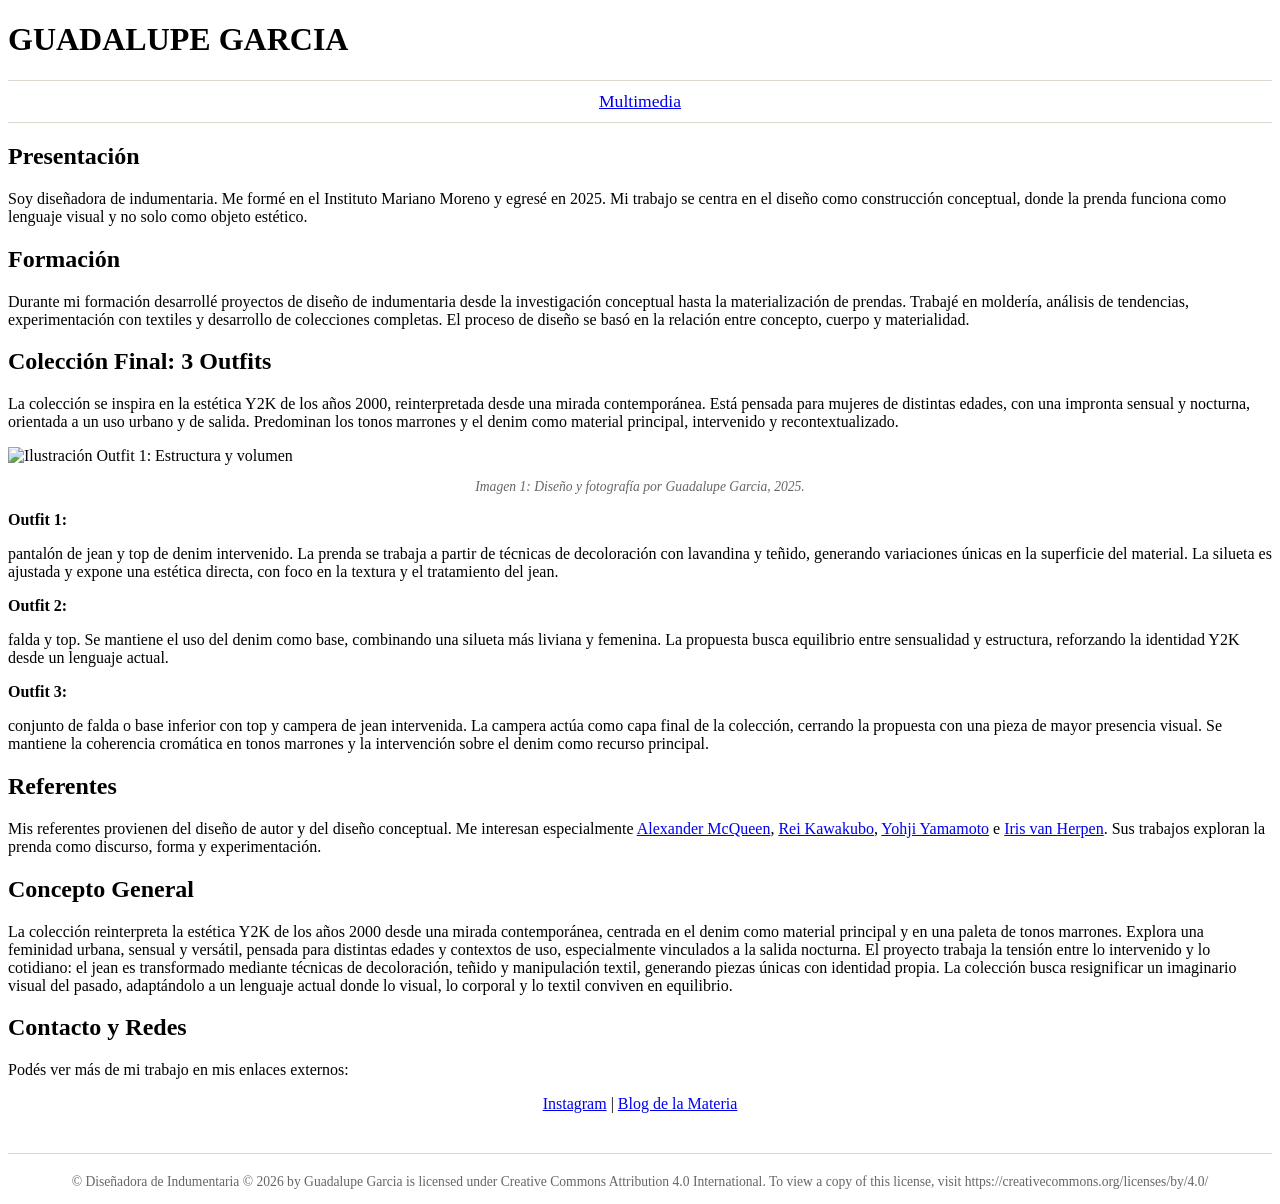
==== index.html @ 421ab8aa "index.html" ====
<!DOCTYPE html>
<html lang="es">
<head>
  <meta charset="UTF-8">
  <meta name="viewport" content="width=device-width, initial-scale=1.0">
  

  <title>Guadalupe Garcia | Portafolio de Indumentaria</title>
  
  
  <link rel="preconnect" href="https://fonts.googleapis.com">
  <link rel="preconnect" href="https://fonts.gstatic.com" crossorigin>
  <link href="https://fonts.googleapis.com/css2?family=Open+Sans:ital,wght@0,300..800;1,300..800&family=Playfair+Display:ital,wght@0,400..900;1,400..900&display=swap" rel="stylesheet">

  
  <link rel="stylesheet" href="style.css">
</head>
<body>


  <h1>GUADALUPE GARCIA</h1>


  <p style="text-align: center; font-size: 1.1rem; border-top: 1px solid #dcd6cd; border-bottom: 1px solid #dcd6cd; padding: 10px 0;">
    
    <a href="media.html">Multimedia</a>
  </p>


  <h2>Presentación</h2>

  <p>
    Soy diseñadora de indumentaria. Me formé en el Instituto Mariano Moreno y egresé en 2025. Mi trabajo se centra en el diseño como construcción conceptual, donde la prenda funciona como lenguaje visual y no solo como objeto estético.
  </p>

 
  <h2>Formación</h2>
 
  <p>
    Durante mi formación desarrollé proyectos de diseño de indumentaria desde la investigación conceptual hasta la materialización de prendas. Trabajé en moldería, análisis de tendencias, experimentación con textiles y desarrollo de colecciones completas. El proceso de diseño se basó en la relación entre concepto, cuerpo y materialidad.
  </p>


  <h2>Colección Final:   3 Outfits</h2>
  <p>
   La colección se inspira en la estética Y2K de los años 2000, reinterpretada desde una mirada contemporánea. Está pensada para mujeres de distintas edades, con una impronta sensual y nocturna, orientada a un uso urbano y de salida. Predominan los tonos marrones y el denim como material principal, intervenido y recontextualizado.
  </p>


  <img src="https://blogger.googleusercontent.com/img/a/AVvXsEgZxzqXLoGk0KN8qYfxZ6hEzMRTpIFxo64SAmdP31gsx9CgDBxUxb0RNSgKmXw7vGuyFRYiXLzaEG2xF7c5iLwWZ0XlWDYYriX4s5NxMCGpBp7OOXdLtleJs1d1YYB534-bVadGikly7WgyEEf2WnWPZ2GdD9VLVS5Q21xbAkdryAitfofKmPSaK0YXOzaY" alt="Ilustración Outfit 1: Estructura y volumen">
  <p style="font-size: 0.85rem; color: #666; text-align: center; font-style: italic;">
    Imagen 1: Diseño y fotografía por Guadalupe Garcia, 2025.
  </p>
    <p><strong>Outfit 1:</strong></p>
  <p>
   pantalón de jean y top de denim intervenido. La prenda se trabaja a partir de técnicas de decoloración con lavandina y teñido, generando variaciones únicas en la superficie del material. La silueta es ajustada y expone una estética directa, con foco en la textura y el tratamiento del jean.
  </p>


  <p><strong>Outfit 2: </strong></p>


  <p style="font-size: 0.85rem; color: #666; text-align: center; font-style: italic;">
  
  </p>
  <p>
   falda y top. Se mantiene el uso del denim como base, combinando una silueta más liviana y femenina. La propuesta busca equilibrio entre sensualidad y estructura, reforzando la identidad Y2K desde un lenguaje actual.
  </p>

 
  <p><strong>Outfit 3: </strong></p>
 
 
  <p style="font-size: 0.85rem; color: #666; text-align: center; font-style: italic;">
  
  </p>
  <p>
    conjunto de falda o base inferior con top y campera de jean intervenida. La campera actúa como capa final de la colección, cerrando la propuesta con una pieza de mayor presencia visual. Se mantiene la coherencia cromática en tonos marrones y la intervención sobre el denim como recurso principal.
  </p>

  
  <h2>Referentes</h2>
 
  <p>
    Mis referentes provienen del diseño de autor y del diseño conceptual. Me interesan especialmente 
    <a href="https://es.wikipedia.org/wiki/Alexander_McQueen" target="_blank" rel="noopener">Alexander McQueen</a>, 
    <a href="https://es.wikipedia.org/wiki/Rei_Kawakubo" target="_blank" rel="noopener">Rei Kawakubo</a>, 
    <a href="https://es.wikipedia.org/wiki/Yohji_Yamamoto" target="_blank" rel="noopener">Yohji Yamamoto</a> e 
    <a href="https://es.wikipedia.org/wiki/Iris_van_Herpen" target="_blank" rel="noopener">Iris van Herpen</a>. 
    Sus trabajos exploran la prenda como discurso, forma y experimentación.
  </p>



 
  <h2>Concepto General</h2>
 
  <p>
    La colección reinterpreta la estética Y2K de los años 2000 desde una mirada contemporánea, centrada en el denim como material principal y en una paleta de tonos marrones. Explora una feminidad urbana, sensual y versátil, pensada para distintas edades y contextos de uso, especialmente vinculados a la salida nocturna.

El proyecto trabaja la tensión entre lo intervenido y lo cotidiano: el jean es transformado mediante técnicas de decoloración, teñido y manipulación textil, generando piezas únicas con identidad propia. La colección busca resignificar un imaginario visual del pasado, adaptándolo a un lenguaje actual donde lo visual, lo corporal y lo textil conviven en equilibrio.
  </p>


  <h2>Contacto y Redes</h2>
  <p>Podés ver más de mi trabajo en mis enlaces externos:</p>
 
  <p style="text-align: center;">
    <a href="https://instagram.com/guadagarciaf" target="_blank" rel="noopener">Instagram</a> | 
    <a href="https://guadagarciaindumentaria.blogspot.com/2025/09/disenadora-de-moda.html" target="_blank" rel="noopener">Blog de la Materia</a>
  </p>


  <p style="text-align: center; font-size: 0.85rem; color: #666; border-top: 1px solid #dcd6cd; padding-top: 20px; margin-top: 40px;">
    &copy; 
    Diseñadora de Indumentaria  © 2026 by Guadalupe Garcia is licensed under Creative Commons Attribution 4.0 International. To view a copy of this license, visit https://creativecommons.org/licenses/by/4.0/



</body>
</html>
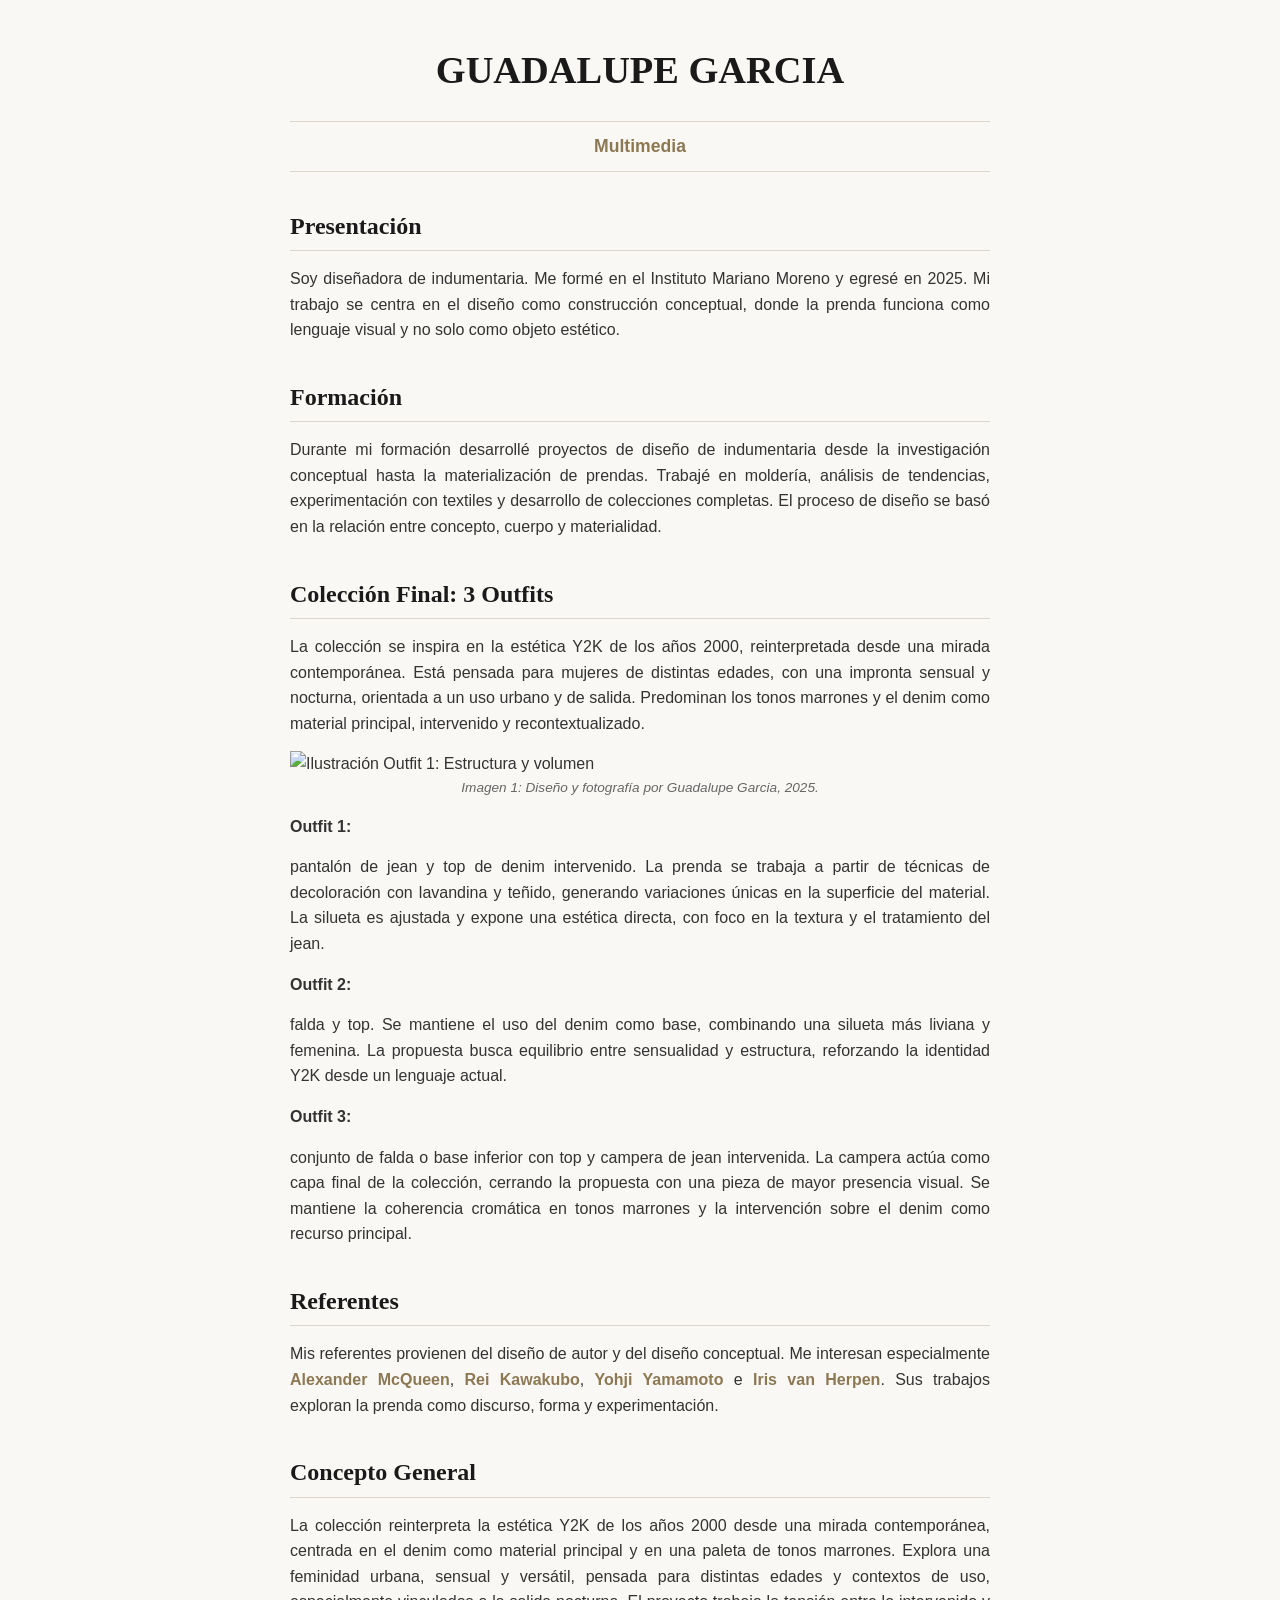
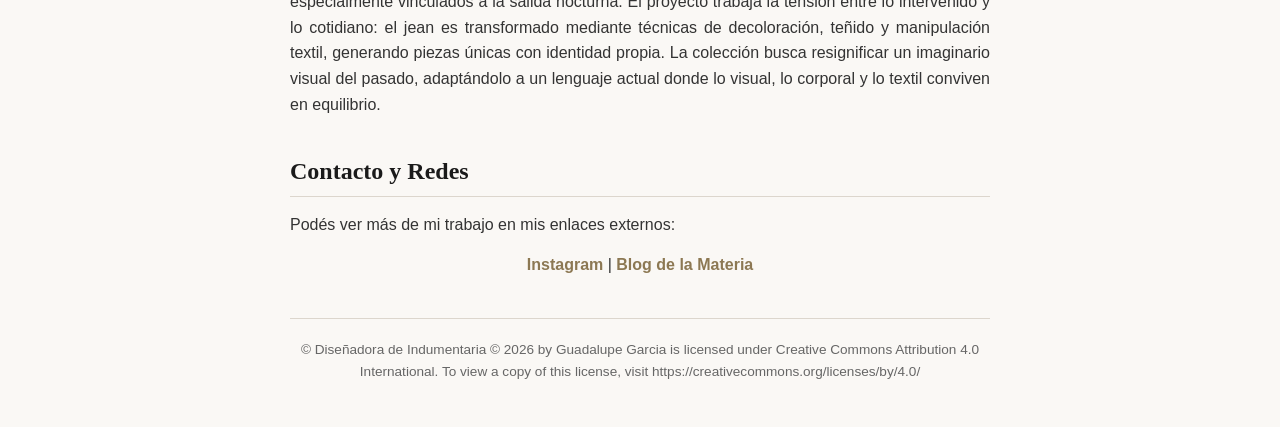
==== commit 5d815db5: "Update index.html" ====
--- a/index.html
+++ b/index.html
@@ -47,7 +47,7 @@
   </p>
 
 
-  <img src="https://blogger.googleusercontent.com/img/a/AVvXsEgZxzqXLoGk0KN8qYfxZ6hEzMRTpIFxo64SAmdP31gsx9CgDBxUxb0RNSgKmXw7vGuyFRYiXLzaEG2xF7c5iLwWZ0XlWDYYriX4s5NxMCGpBp7OOXdLtleJs1d1YYB534-bVadGikly7WgyEEf2WnWPZ2GdD9VLVS5Q21xbAkdryAitfofKmPSaK0YXOzaY" alt="Ilustración Outfit 1: Estructura y volumen">
+  <img src="https://blogger.googleusercontent.com/img/a/AVvXsEgZxzqXLoGk0KN8qYfxZ6hEzMRTpIFxo64SAmdP31gsx9CgDBxUxb0RNSgKmXw7vGuyFRYiXLzaEG2xF7c5iLwWZ0XlWDYYriX4s5NxMCGpBp7OOXdLtleJs1d1YYB534-bVadGikly7WgyEEf2WnWPZ2GdD9VLVS5Q21xbAkdryAitfofKmPSaK0YXOzaY" alt="Ilustración Outfit 1: Estructura y volumen" width="300">
   <p style="font-size: 0.85rem; color: #666; text-align: center; font-style: italic;">
     Imagen 1: Diseño y fotografía por Guadalupe Garcia, 2025.
   </p>
--- a/style.css
+++ b/style.css
@@ -0,0 +1,98 @@
+body {
+  background-color: #faf8f5;       
+  color: #333333;                 
+  font-family: 'Open Sans', Arial, sans-serif; 
+  font-size: 16px;
+  line-height: 1.6;
+  max-width: 700px;              
+  margin: 0 auto;                 
+  padding: 30px 15px;              
+}
+
+ 
+
+
+h1 {
+  font-family: 'Playfair Display', Georgia, serif; 
+  font-size: 2.4rem;
+  color: #1a1a1a;
+  text-align: center;             
+  margin-top: 10px;
+  margin-bottom: 20px;
+}
+
+
+ 
+
+h2 {
+  font-family: 'Playfair Display', Georgia, serif;
+  font-size: 1.5rem;
+  color: #1a1a1a;
+  border-bottom: 1px solid #dcd6cd; 
+  padding-bottom: 5px;
+  margin-top: 35px;
+  margin-bottom: 15px;
+}
+
+
+p {
+  margin-top: 0;
+  margin-bottom: 15px;
+  text-align: justify;            
+}
+
+
+a {
+  color: #8c7853;                  
+  text-decoration: none;           
+  font-weight: bold;
+}
+
+
+a:hover {
+  color: #5c4e36;
+  text-decoration: underline;      
+
+
+
+
+img {
+  width: 100%;                    
+  max-width: 100%;
+  height: auto;                   
+  display: block;
+  margin: 20px auto;               
+  border-radius: 4px;             
+
+
+
+
+iframe {
+  width: 100%;                    
+  height: 400px;                   
+  border: 0;                       
+  border-radius: 4px;
+  margin: 20px 0;
+  display: block;
+}
+
+
+ 
+
+@media (max-width: 600px) {
+  body {
+    padding: 15px;
+  }
+  
+  h1 {
+    font-size: 1.8rem;
+  }
+
+  h2 {
+    font-size: 1.3rem;
+  }
+
+  iframe {
+    height: 240px;               
+  }
+}
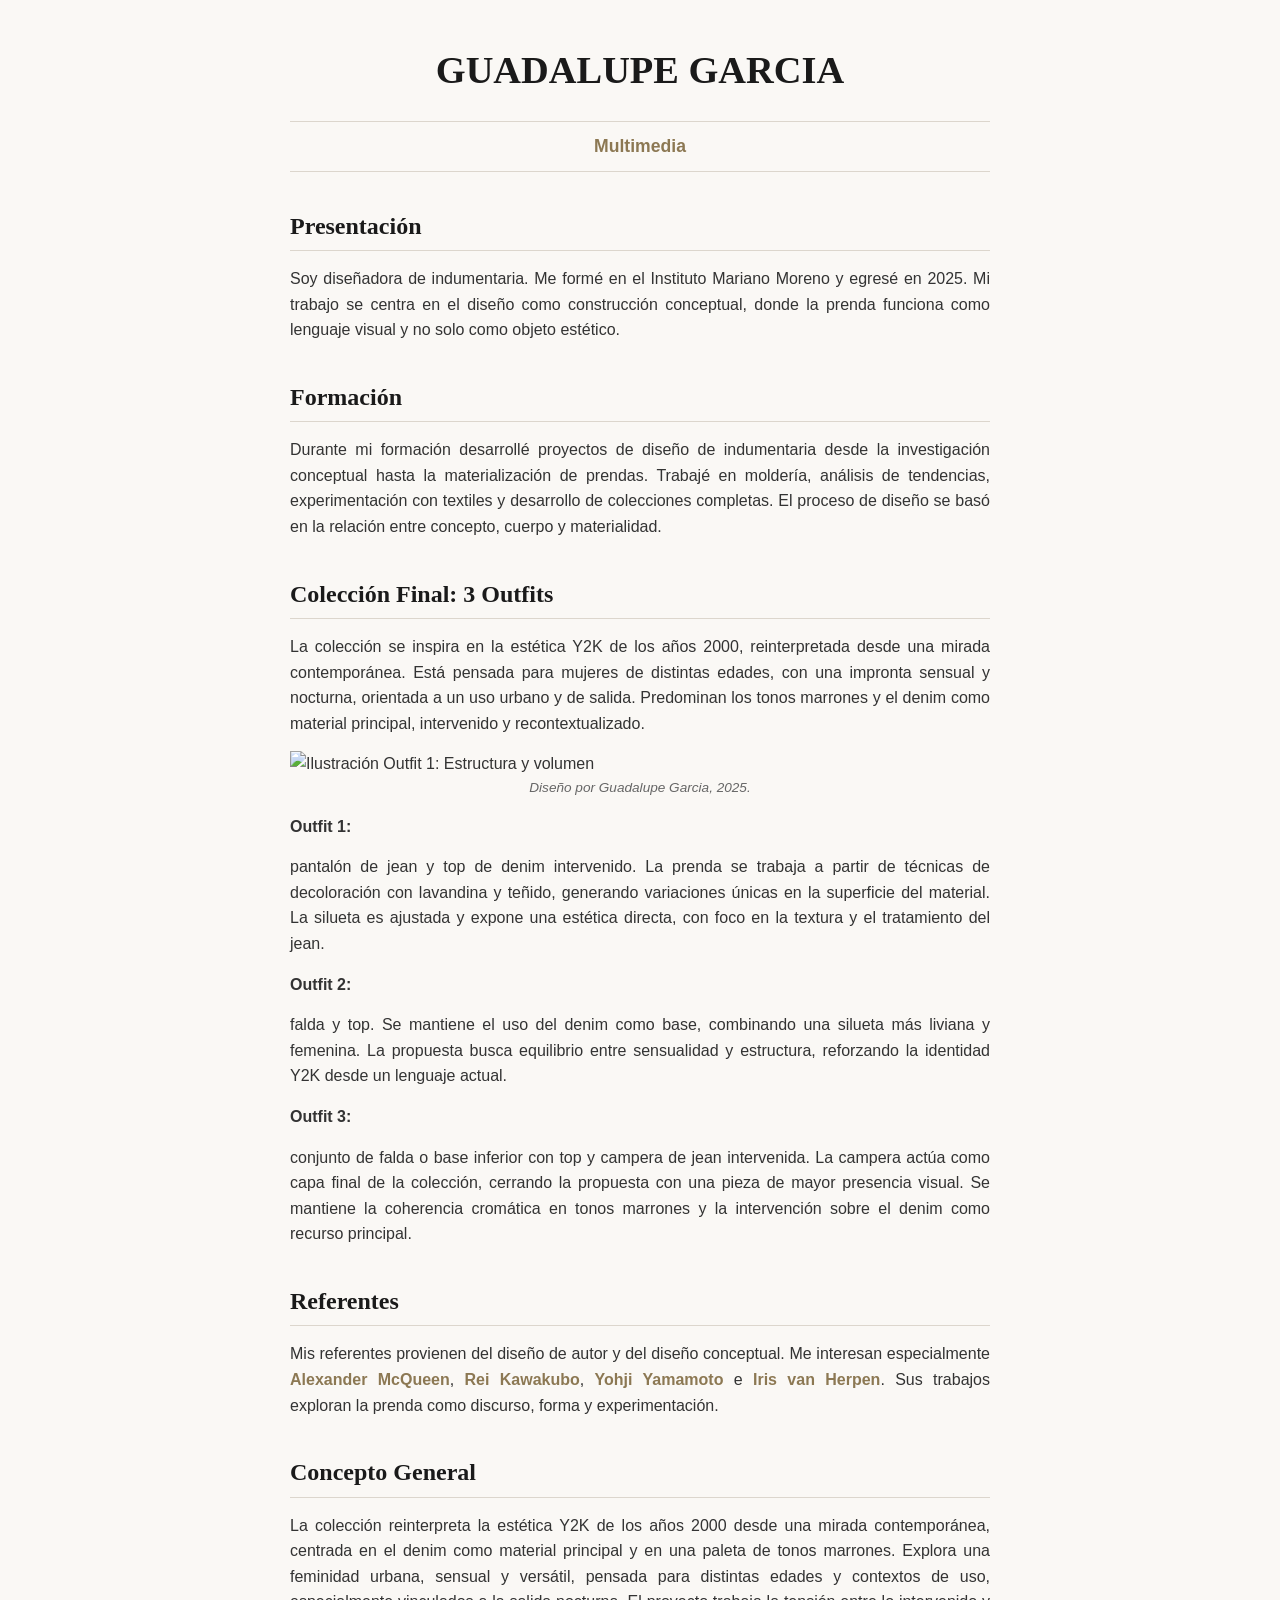
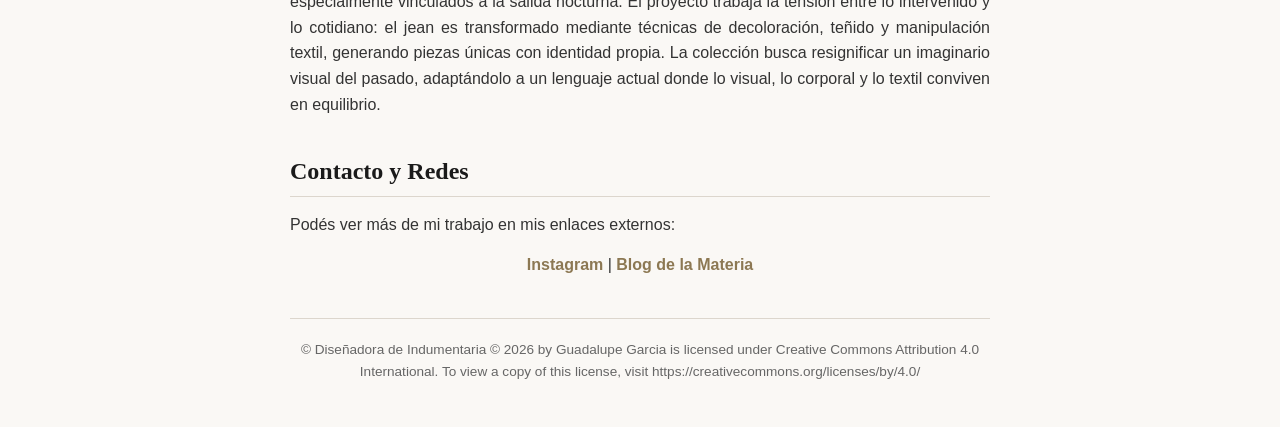
==== commit b496597f: "Update index.html" ====
--- a/index.html
+++ b/index.html
@@ -47,9 +47,9 @@
   </p>
 
 
-  <img src="https://blogger.googleusercontent.com/img/a/AVvXsEgZxzqXLoGk0KN8qYfxZ6hEzMRTpIFxo64SAmdP31gsx9CgDBxUxb0RNSgKmXw7vGuyFRYiXLzaEG2xF7c5iLwWZ0XlWDYYriX4s5NxMCGpBp7OOXdLtleJs1d1YYB534-bVadGikly7WgyEEf2WnWPZ2GdD9VLVS5Q21xbAkdryAitfofKmPSaK0YXOzaY" alt="Ilustración Outfit 1: Estructura y volumen" width="300">
+  <img src="https://blogger.googleusercontent.com/img/a/AVvXsEgZxzqXLoGk0KN8qYfxZ6hEzMRTpIFxo64SAmdP31gsx9CgDBxUxb0RNSgKmXw7vGuyFRYiXLzaEG2xF7c5iLwWZ0XlWDYYriX4s5NxMCGpBp7OOXdLtleJs1d1YYB534-bVadGikly7WgyEEf2WnWPZ2GdD9VLVS5Q21xbAkdryAitfofKmPSaK0YXOzaY" alt="Ilustración Outfit 1: Estructura y volumen" width="500">
   <p style="font-size: 0.85rem; color: #666; text-align: center; font-style: italic;">
-    Imagen 1: Diseño y fotografía por Guadalupe Garcia, 2025.
+    Diseño por Guadalupe Garcia, 2025.
   </p>
     <p><strong>Outfit 1:</strong></p>
   <p>
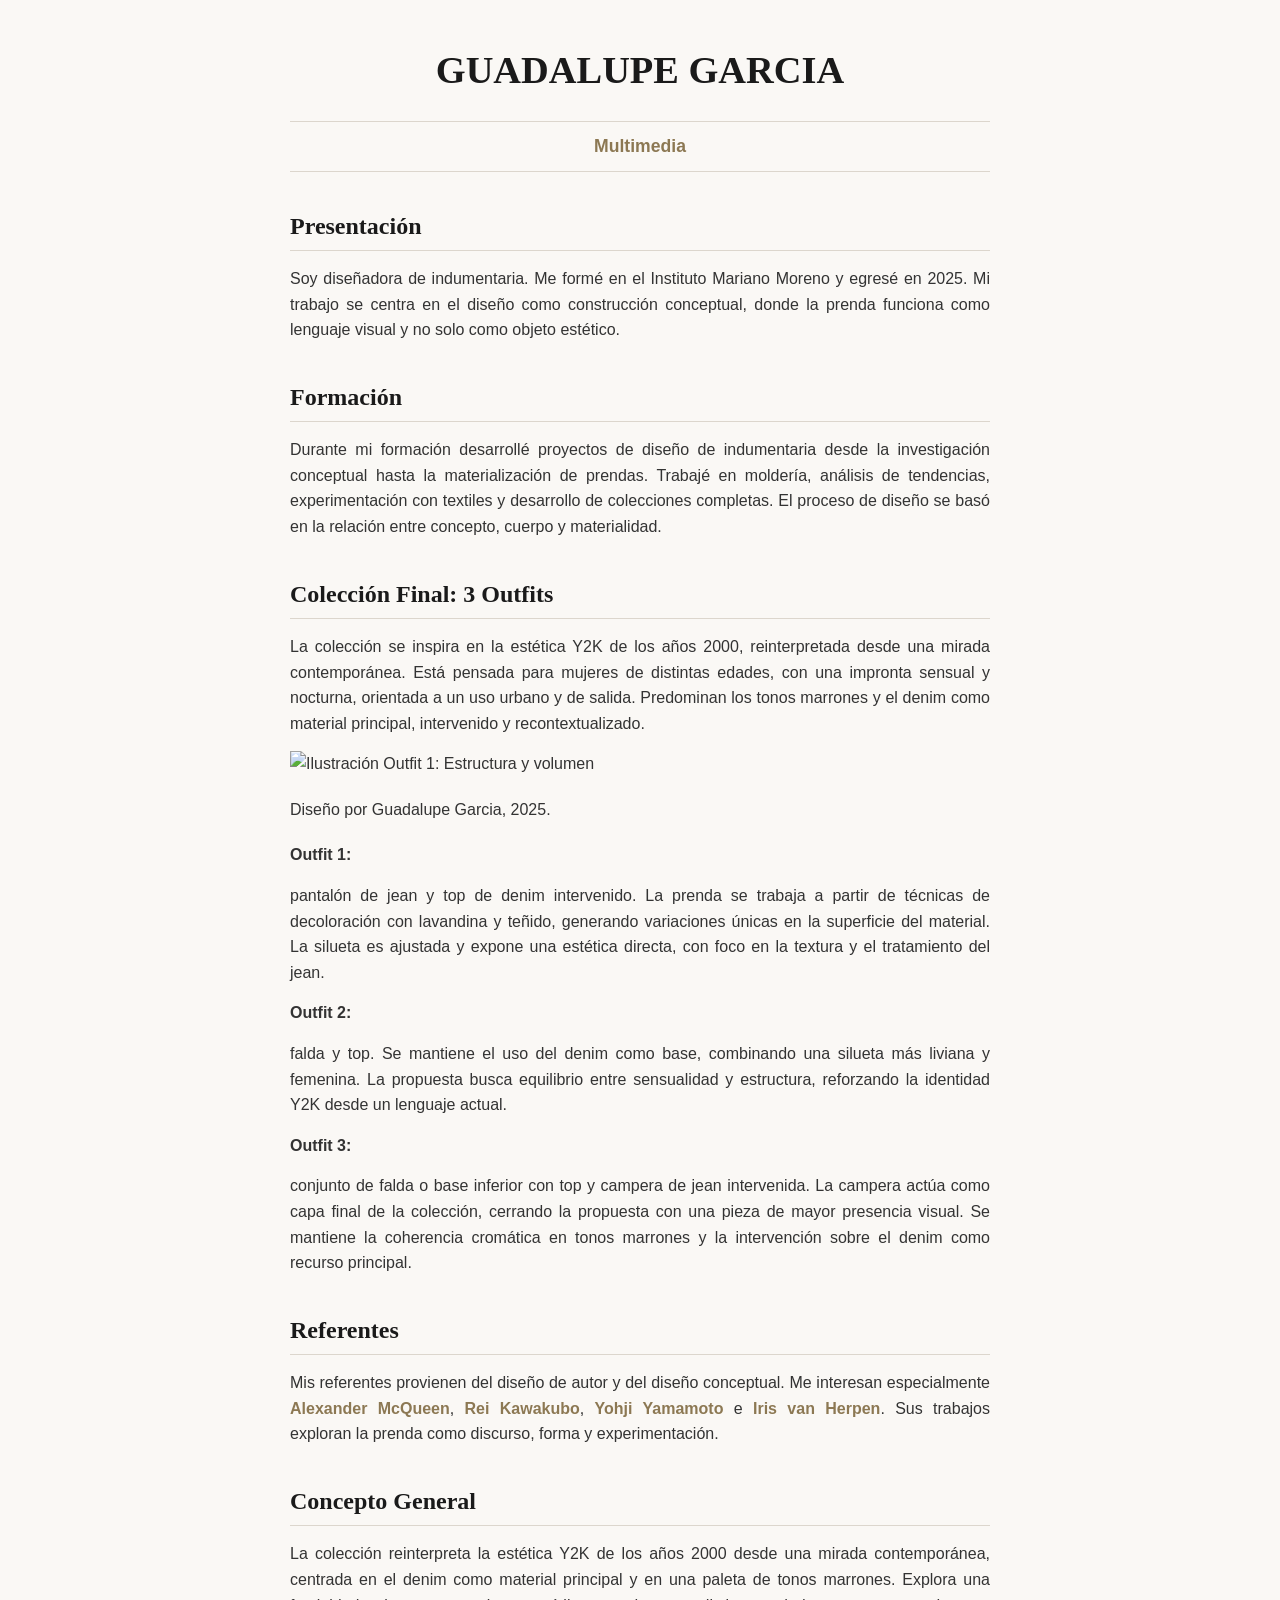
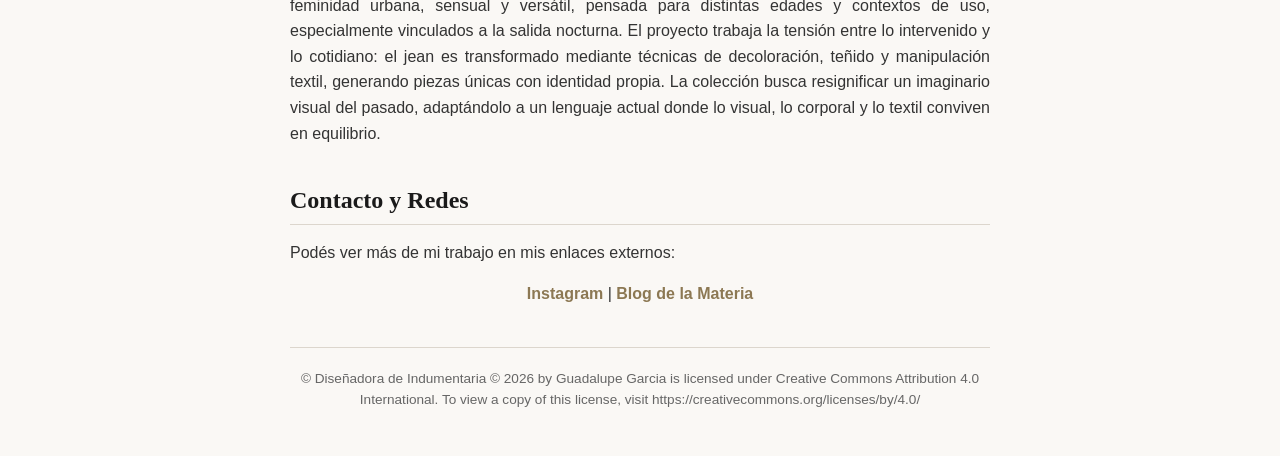
==== commit a3bacb71: "Update index.html" ====
--- a/index.html
+++ b/index.html
@@ -48,7 +48,7 @@
 
 
   <img src="https://blogger.googleusercontent.com/img/a/AVvXsEgZxzqXLoGk0KN8qYfxZ6hEzMRTpIFxo64SAmdP31gsx9CgDBxUxb0RNSgKmXw7vGuyFRYiXLzaEG2xF7c5iLwWZ0XlWDYYriX4s5NxMCGpBp7OOXdLtleJs1d1YYB534-bVadGikly7WgyEEf2WnWPZ2GdD9VLVS5Q21xbAkdryAitfofKmPSaK0YXOzaY" alt="Ilustración Outfit 1: Estructura y volumen" width="500">
-  <p style="font-size: 0.85rem; color: #666; text-align: center; font-style: italic;">
+  <p style="display: block; margin: 20px auto;">
     Diseño por Guadalupe Garcia, 2025.
   </p>
     <p><strong>Outfit 1:</strong></p>
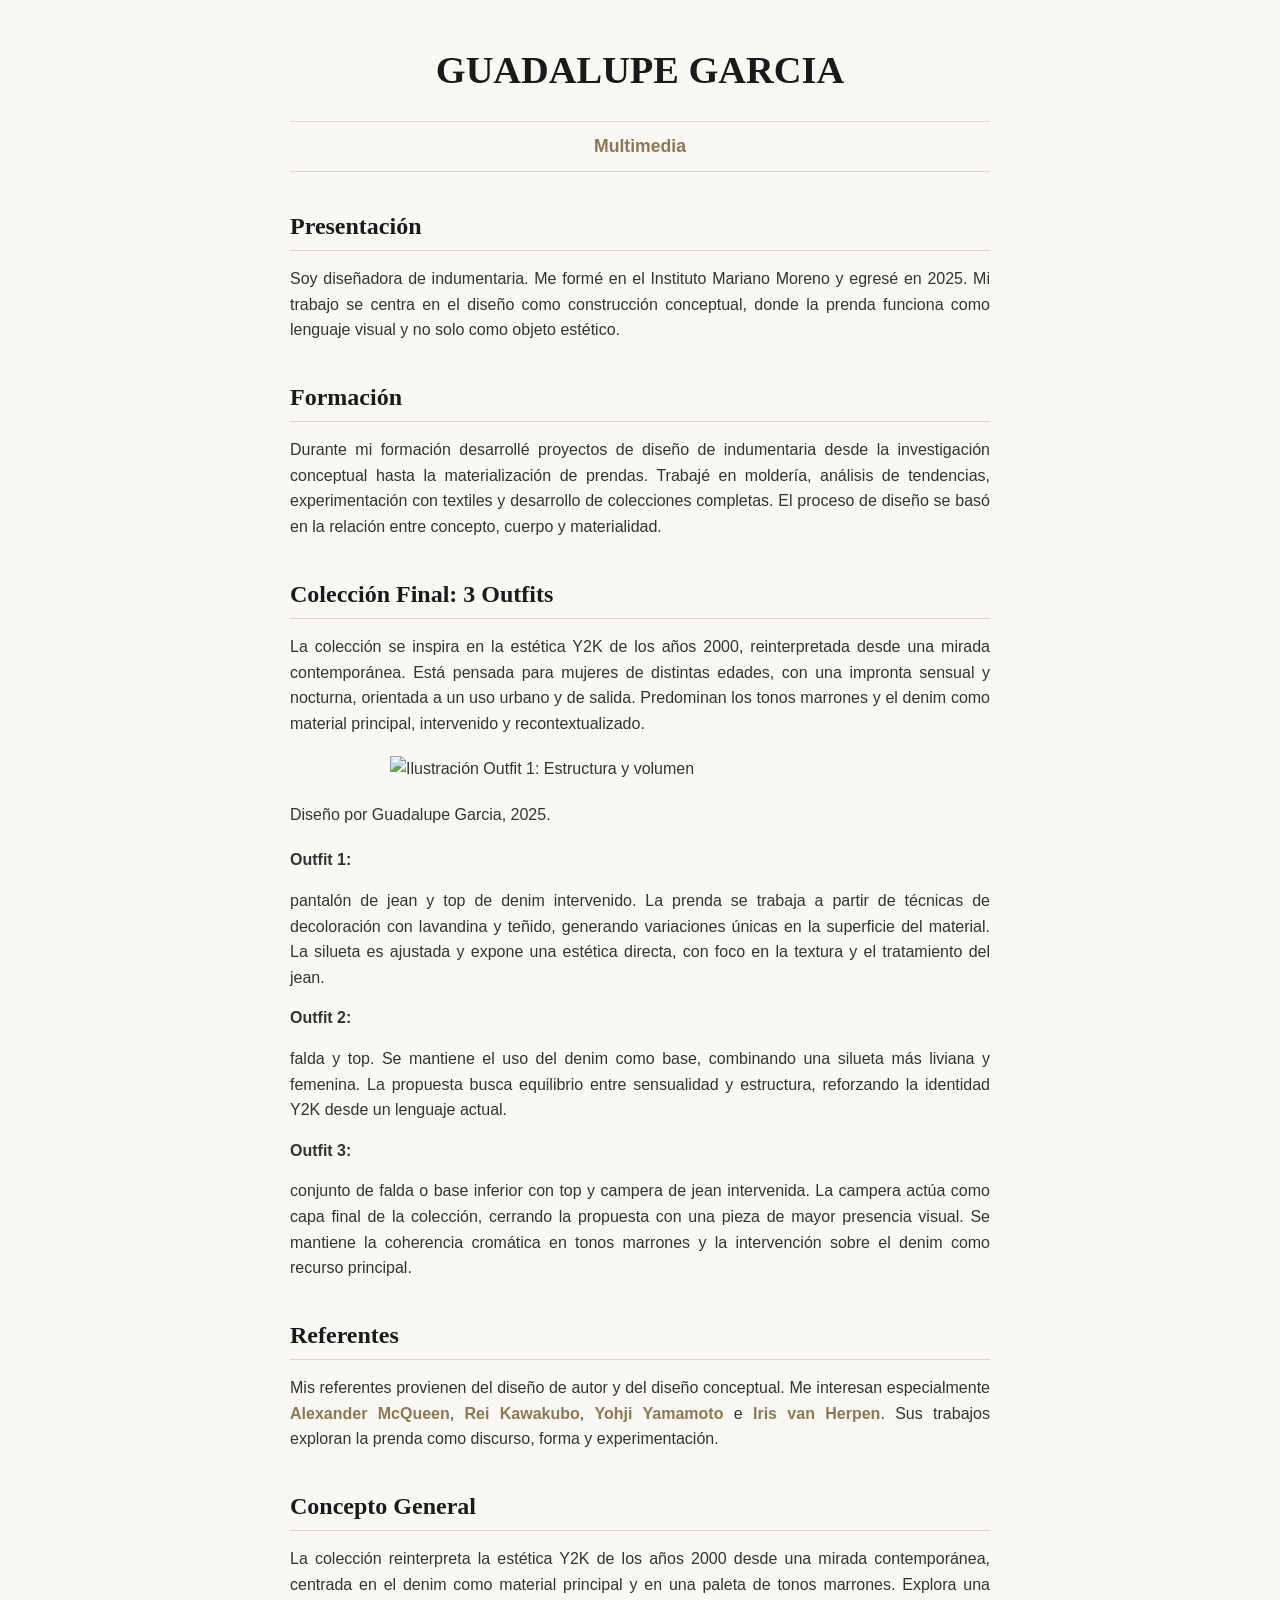
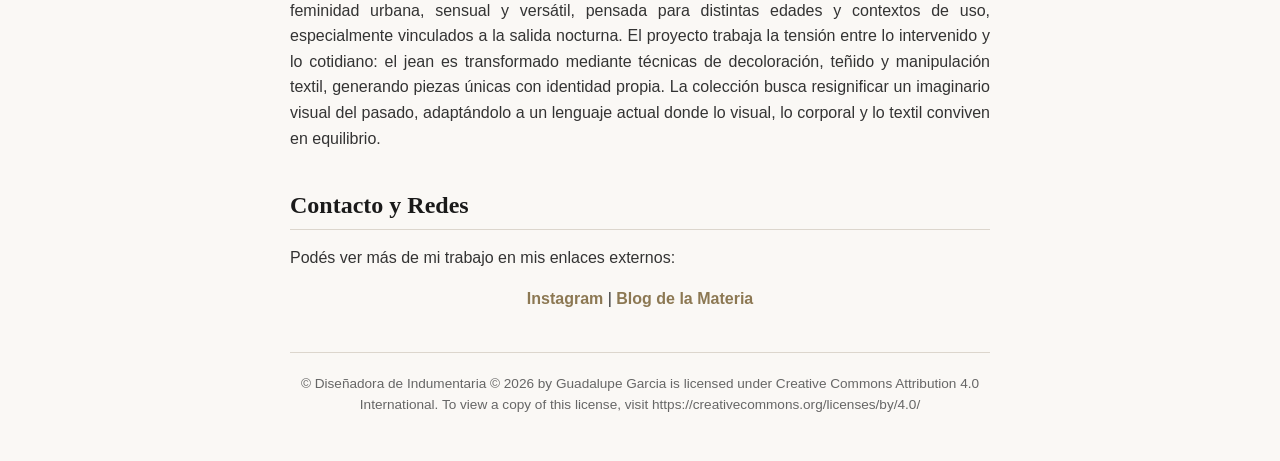
==== commit 17f66fc6: "Update index.html" ====
--- a/index.html
+++ b/index.html
@@ -47,7 +47,7 @@
   </p>
 
 
-  <img src="https://blogger.googleusercontent.com/img/a/AVvXsEgZxzqXLoGk0KN8qYfxZ6hEzMRTpIFxo64SAmdP31gsx9CgDBxUxb0RNSgKmXw7vGuyFRYiXLzaEG2xF7c5iLwWZ0XlWDYYriX4s5NxMCGpBp7OOXdLtleJs1d1YYB534-bVadGikly7WgyEEf2WnWPZ2GdD9VLVS5Q21xbAkdryAitfofKmPSaK0YXOzaY" alt="Ilustración Outfit 1: Estructura y volumen" width="500">
+  <img src="https://blogger.googleusercontent.com/img/a/AVvXsEgZxzqXLoGk0KN8qYfxZ6hEzMRTpIFxo64SAmdP31gsx9CgDBxUxb0RNSgKmXw7vGuyFRYiXLzaEG2xF7c5iLwWZ0XlWDYYriX4s5NxMCGpBp7OOXdLtleJs1d1YYB534-bVadGikly7WgyEEf2WnWPZ2GdD9VLVS5Q21xbAkdryAitfofKmPSaK0YXOzaY" alt="Ilustración Outfit 1: Estructura y volumen" width="500" style="display: block; margin: 20px auto;">
   <p style="display: block; margin: 20px auto;">
     Diseño por Guadalupe Garcia, 2025.
   </p>
--- a/style.css
+++ b/style.css
@@ -69,7 +69,7 @@
 
 iframe {
   width: 100%;                    
-  height: 400px;                   
+  height: 500px;                   
   border: 0;                       
   border-radius: 4px;
   margin: 20px 0;
